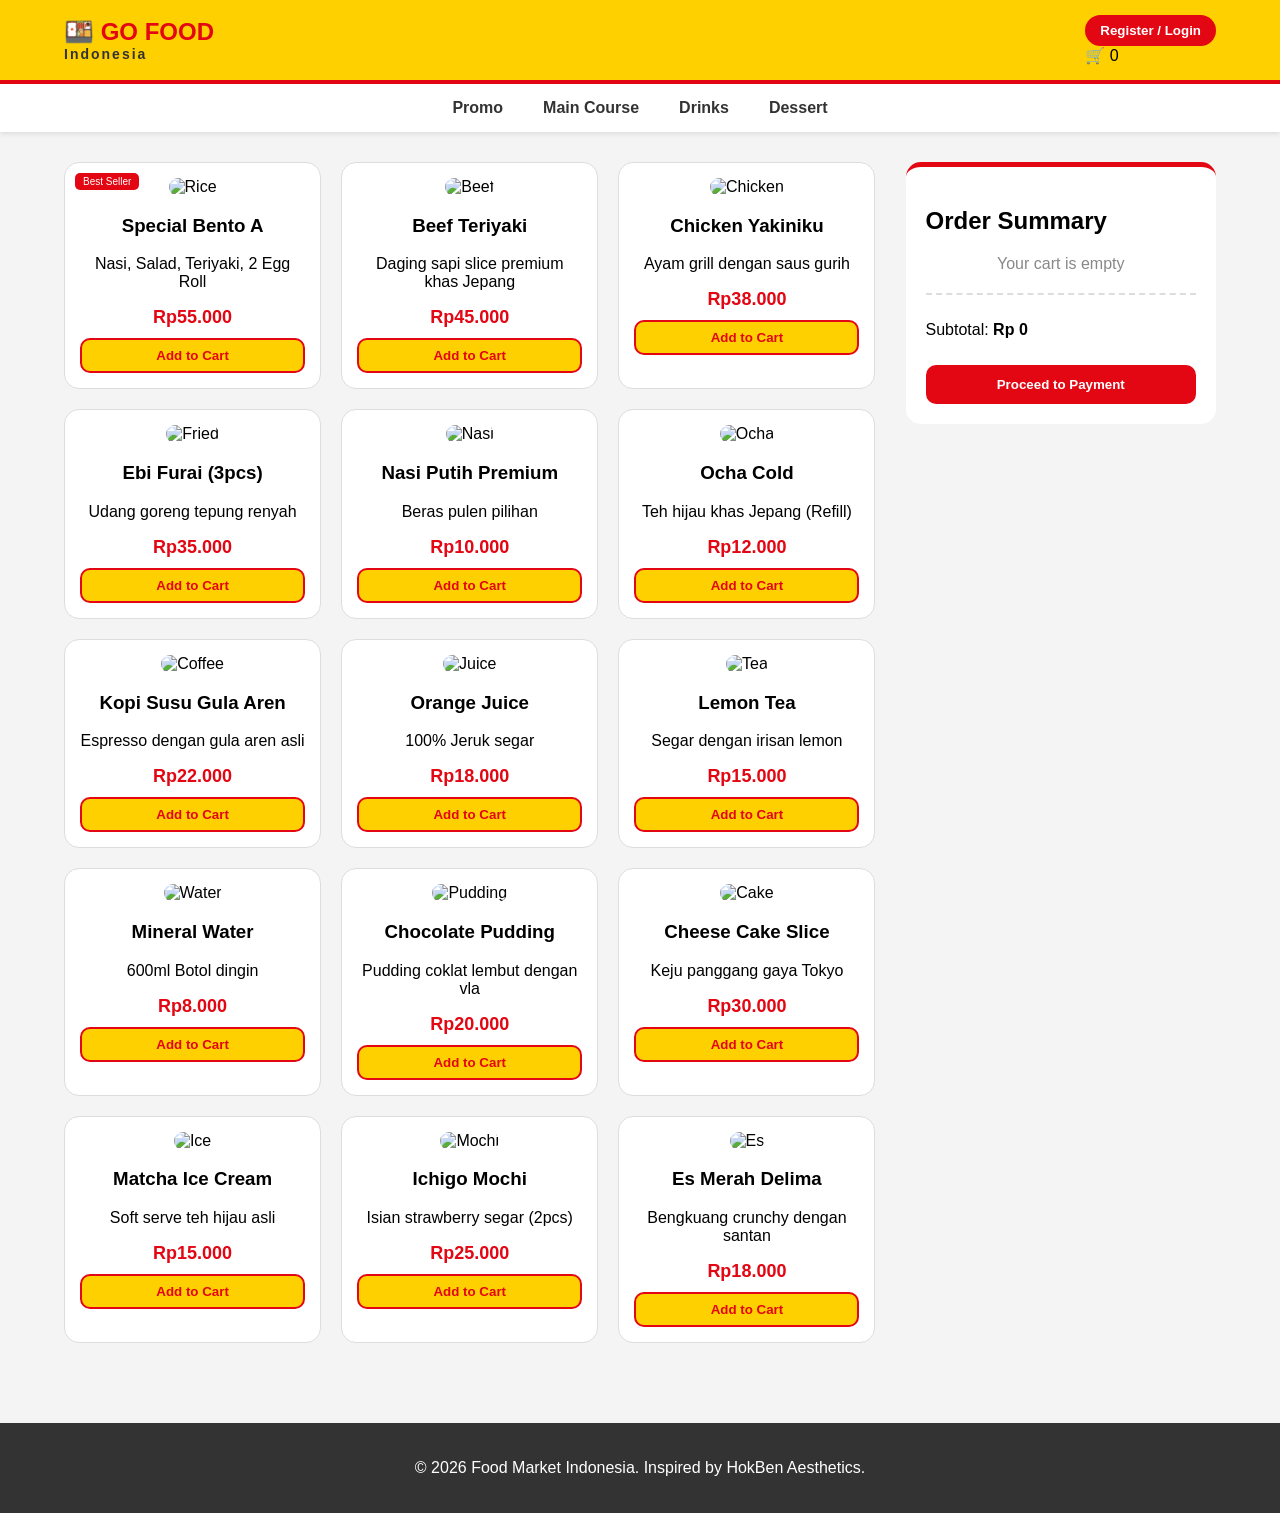
==== shoppy.html @ 133f817b "Add files via upload" ====
<!DOCTYPE html>
<html lang="id">
<head>
    <meta charset="UTF-8">
    <meta name="viewport" content="width=device-width, initial-scale=1.0">
    <title>HokBen Style - Food Market</title>
    <link rel="stylesheet" href="shoppy.css">
</head>
<body>

<header>
    <div class="header-content">
        <h1>🍱 GO FOOD<span>Indonesia</span></h1>
        <div class="auth-buttons">
            <button onclick="openModal()">Register / Login</button>
            <div class="cart-icon">
                🛒 <span id="cart-count">0</span>
            </div>
        </div>
    </div>
</header>

<nav>
    <ul>
        <li onclick="filterMenu('all')">Promo</li>
        <li onclick="filterMenu('makanan')">Main Course</li>
        <li onclick="filterMenu('minuman')">Drinks</li>
        <li onclick="filterMenu('dessert')">Dessert</li>
    </ul>
</nav>

<main>
    <section class="products" id="menu-container">
        <div class="card makanan">
            <div class="badge">Best Seller</div>
            <img src="https://images.unsplash.com/photo-1512058564366-18510be2db19?w=400" alt="Rice">
            <h3>Special Bento A</h3>
            <p>Nasi, Salad, Teriyaki, 2 Egg Roll</p>
            <div class="price">Rp55.000</div>
            <button onclick="addToCart('Special Bento A', 55000)">Add to Cart</button>
        </div>
        <div class="card makanan">
            <img src="https://images.unsplash.com/photo-1585032226651-759b368d7246?w=400" alt="Beef">
            <h3>Beef Teriyaki</h3>
            <p>Daging sapi slice premium khas Jepang</p>
            <div class="price">Rp45.000</div>
            <button onclick="addToCart('Beef Teriyaki', 45000)">Add to Cart</button>
        </div>
        <div class="card makanan">
            <img src="cyk.webp" alt="Chicken">
            <h3>Chicken Yakiniku</h3>
            <p>Ayam grill dengan saus gurih</p>
            <div class="price">Rp38.000</div>
            <button onclick="addToCart('Chicken Yakiniku', 38000)">Add to Cart</button>
        </div>
        <div class="card makanan">
            <img src="https://images.unsplash.com/photo-1626082927389-6cd097cdc6ec?w=400" alt="Fried">
            <h3>Ebi Furai (3pcs)</h3>
            <p>Udang goreng tepung renyah</p>
            <div class="price">Rp35.000</div>
            <button onclick="addToCart('Ebi Furai', 35000)">Add to Cart</button>
        </div>
        <div class="card makanan">
            <img src="https://images.unsplash.com/photo-1562607394-5abc012a6587?w=400" alt="Nasi">
            <h3>Nasi Putih Premium</h3>
            <p>Beras pulen pilihan</p>
            <div class="price">Rp10.000</div>
            <button onclick="addToCart('Nasi Putih', 10000)">Add to Cart</button>
        </div>

        <div class="card minuman">
            <img src="https://images.unsplash.com/photo-1556679343-c7306c1976bc?w=400" alt="Ocha">
            <h3>Ocha Cold</h3>
            <p>Teh hijau khas Jepang (Refill)</p>
            <div class="price">Rp12.000</div>
            <button onclick="addToCart('Ocha Cold', 12000)">Add to Cart</button>
        </div>
        <div class="card minuman">
            <img src="https://images.unsplash.com/photo-1497515114629-f71d768fd07c?w=400" alt="Coffee">
            <h3>Kopi Susu Gula Aren</h3>
            <p>Espresso dengan gula aren asli</p>
            <div class="price">Rp22.000</div>
            <button onclick="addToCart('Kopi Susu', 22000)">Add to Cart</button>
        </div>
        <div class="card minuman">
            <img src="https://images.unsplash.com/photo-1544145945-f904253d0c7e?w=400" alt="Juice">
            <h3>Orange Juice</h3>
            <p>100% Jeruk segar</p>
            <div class="price">Rp18.000</div>
            <button onclick="addToCart('Orange Juice', 18000)">Add to Cart</button>
        </div>
        <div class="card minuman">
            <img src="https://images.unsplash.com/photo-1513558161293-cdaf765ed2fd?w=400" alt="Tea">
            <h3>Lemon Tea</h3>
            <p>Segar dengan irisan lemon</p>
            <div class="price">Rp15.000</div>
            <button onclick="addToCart('Lemon Tea', 15000)">Add to Cart</button>
        </div>
        <div class="card minuman">
            <img src="https://images.unsplash.com/photo-1543253687-c931c8e01820?w=400" alt="Water">
            <h3>Mineral Water</h3>
            <p>600ml Botol dingin</p>
            <div class="price">Rp8.000</div>
            <button onclick="addToCart('Mineral Water', 8000)">Add to Cart</button>
        </div>

        <div class="card dessert">
            <img src="https://images.unsplash.com/photo-1551024506-0bccd828d307?w=400" alt="Pudding">
            <h3>Chocolate Pudding</h3>
            <p>Pudding coklat lembut dengan vla</p>
            <div class="price">Rp20.000</div>
            <button onclick="addToCart('Chocolate Pudding', 20000)">Add to Cart</button>
        </div>
        <div class="card dessert">
            <img src="https://images.unsplash.com/photo-1488477181946-6428a0291777?w=400" alt="Cake">
            <h3>Cheese Cake Slice</h3>
            <p>Keju panggang gaya Tokyo</p>
            <div class="price">Rp30.000</div>
            <button onclick="addToCart('Cheese Cake', 30000)">Add to Cart</button>
        </div>
        <div class="card dessert">
            <img src="https://images.unsplash.com/photo-1579954115545-a95591f28be0?w=400" alt="Ice">
            <h3>Matcha Ice Cream</h3>
            <p>Soft serve teh hijau asli</p>
            <div class="price">Rp15.000</div>
            <button onclick="addToCart('Matcha Ice', 15000)">Add to Cart</button>
        </div>
        <div class="card dessert">
            <img src="https://images.unsplash.com/photo-1563729784474-d77dbb933a9e?w=400" alt="Mochi">
            <h3>Ichigo Mochi</h3>
            <p>Isian strawberry segar (2pcs)</p>
            <div class="price">Rp25.000</div>
            <button onclick="addToCart('Ichigo Mochi', 25000)">Add to Cart</button>
        </div>
        <div class="card dessert">
            <img src="https://images.unsplash.com/photo-1600891964599-f61ba0e24092?w=400" alt="Es">
            <h3>Es Merah Delima</h3>
            <p>Bengkuang crunchy dengan santan</p>
            <div class="price">Rp18.000</div>
            <button onclick="addToCart('Es Merah Delima', 18000)">Add to Cart</button>
        </div>
    </section>

    <aside class="cart-box">
        <h2>Order Summary</h2>
        <div id="cart-items">
            <p style="text-align:center; color:#888;">Your cart is empty</p>
        </div>
        <div class="total-section">
            <p>Subtotal: <strong>Rp <span id="total">0</span></strong></p>
            <button class="checkout-btn" onclick="checkout()">Proceed to Payment</button>
        </div>
    </aside>
</main>

<div id="regModal" class="modal">
    <div class="modal-content">
        <span class="close" onclick="closeModal()">&times;</span>
        <h2>Create Account</h2>
        <form id="regForm" onsubmit="handleRegister(event)">
            <input type="text" placeholder="Full Name" required>
            <input type="email" placeholder="Email Address" required>
            <input type="password" placeholder="Password" required>
            <button type="submit">Sign Up Now</button>
        </form>
    </div>
</div>

<div id="payModal" class="modal">
    <div class="modal-content">
        <h2>Payment Selection</h2>
        <p>Total to pay: <strong>Rp <span id="pay-total">0</span></strong></p>
        <div class="pay-options">
            <button onclick="finalPay('GOPAY')">GOPAY</button>
            <button onclick="finalPay('OVO')">OVO</button>
            <button onclick="finalPay('Credit Card')">Credit Card</button>
        </div>
        <button class="close-pay" onclick="document.getElementById('payModal').style.display='none'">Cancel</button>
    </div>
</div>

<footer>
    <p>© 2026 Food Market Indonesia. Inspired by HokBen Aesthetics.</p>
</footer>

<script src="shoppy.js"></script>
</body>
</html>
---- shoppy.css ----
:root {
    --hokben-yellow: #FFD000;
    --hokben-red: #E30613;
    --dark-grey: #333;
}

body {
    margin: 0;
    font-family: 'Arial', sans-serif;
    background-color: #f4f4f4;
}

/* Header */
header {
    background-color: var(--hokben-yellow);
    padding: 15px 5%;
    border-bottom: 4px solid var(--hokben-red);
}

.header-content {
    display: flex;
    justify-content: space-between;
    align-items: center;
}

header h1 {
    margin: 0;
    color: var(--hokben-red);
    font-size: 24px;
}

header h1 span {
    display: block;
    font-size: 14px;
    color: #333;
    letter-spacing: 2px;
}

.auth-buttons button {
    background: var(--hokben-red);
    color: white;
    border: none;
    padding: 8px 15px;
    border-radius: 20px;
    cursor: pointer;
    font-weight: bold;
}

/* Navigation */
nav {
    background: white;
    box-shadow: 0 2px 5px rgba(0,0,0,0.1);
}

nav ul {
    display: flex;
    justify-content: center;
    list-style: none;
    padding: 10px;
    margin: 0;
}

nav li {
    margin: 0 20px;
    font-weight: bold;
    cursor: pointer;
    color: var(--dark-grey);
    padding: 5px 0;
}

nav li:hover {
    color: var(--hokben-red);
    border-bottom: 2px solid var(--hokben-red);
}

/* Main Layout */
main {
    display: flex;
    padding: 30px 5%;
    gap: 30px;
}

.products {
    flex: 3;
    display: grid;
    grid-template-columns: repeat(auto-fill, minmax(200px, 1fr));
    gap: 20px;
}

/* Card Design */
.card {
    background: white;
    border-radius: 15px;
    padding: 15px;
    text-align: center;
    position: relative;
    border: 1px solid #ddd;
    transition: 0.3s;
}

.card:hover { transform: translateY(-5px); box-shadow: 0 5px 15px rgba(0,0,0,0.1); }

.card img {
    width: 100%;
    height: 150px;
    object-fit: cover;
    border-radius: 10px;
}

.badge {
    position: absolute;
    top: 10px;
    left: 10px;
    background: var(--hokben-red);
    color: white;
    font-size: 10px;
    padding: 3px 8px;
    border-radius: 5px;
}

.price {
    color: var(--hokben-red);
    font-weight: bold;
    font-size: 18px;
    margin: 10px 0;
}

.card button {
    width: 100%;
    background: var(--hokben-yellow);
    border: 2px solid var(--hokben-red);
    color: var(--hokben-red);
    font-weight: bold;
    padding: 8px;
    border-radius: 10px;
    cursor: pointer;
}

/* Sidebar Cart */
.cart-box {
    flex: 1;
    background: white;
    padding: 20px;
    border-radius: 15px;
    height: fit-content;
    border-top: 5px solid var(--hokben-red);
}

.total-section {
    margin-top: 20px;
    border-top: 2px dashed #ddd;
    padding-top: 10px;
}

.checkout-btn {
    width: 100%;
    background: var(--hokben-red);
    color: white;
    border: none;
    padding: 12px;
    border-radius: 10px;
    font-weight: bold;
    margin-top: 10px;
    cursor: pointer;
}

/* Modals */
.modal {
    display: none;
    position: fixed;
    z-index: 1000;
    left: 0;
    top: 0;
    width: 100%;
    height: 100%;
    background-color: rgba(0,0,0,0.5);
}

.modal-content {
    background-color: white;
    margin: 10% auto;
    padding: 30px;
    width: 300px;
    border-radius: 15px;
    text-align: center;
}

.modal-content input {
    width: 90%;
    padding: 10px;
    margin: 10px 0;
    border: 1px solid #ddd;
    border-radius: 5px;
}

.pay-options button {
    display: block;
    width: 100%;
    margin: 10px 0;
    padding: 10px;
    background: #f8f8f8;
    border: 1px solid #ccc;
    border-radius: 5px;
    cursor: pointer;
}

footer {
    text-align: center;
    padding: 20px;
    background: var(--dark-grey);
    color: white;
    margin-top: 50px;
}
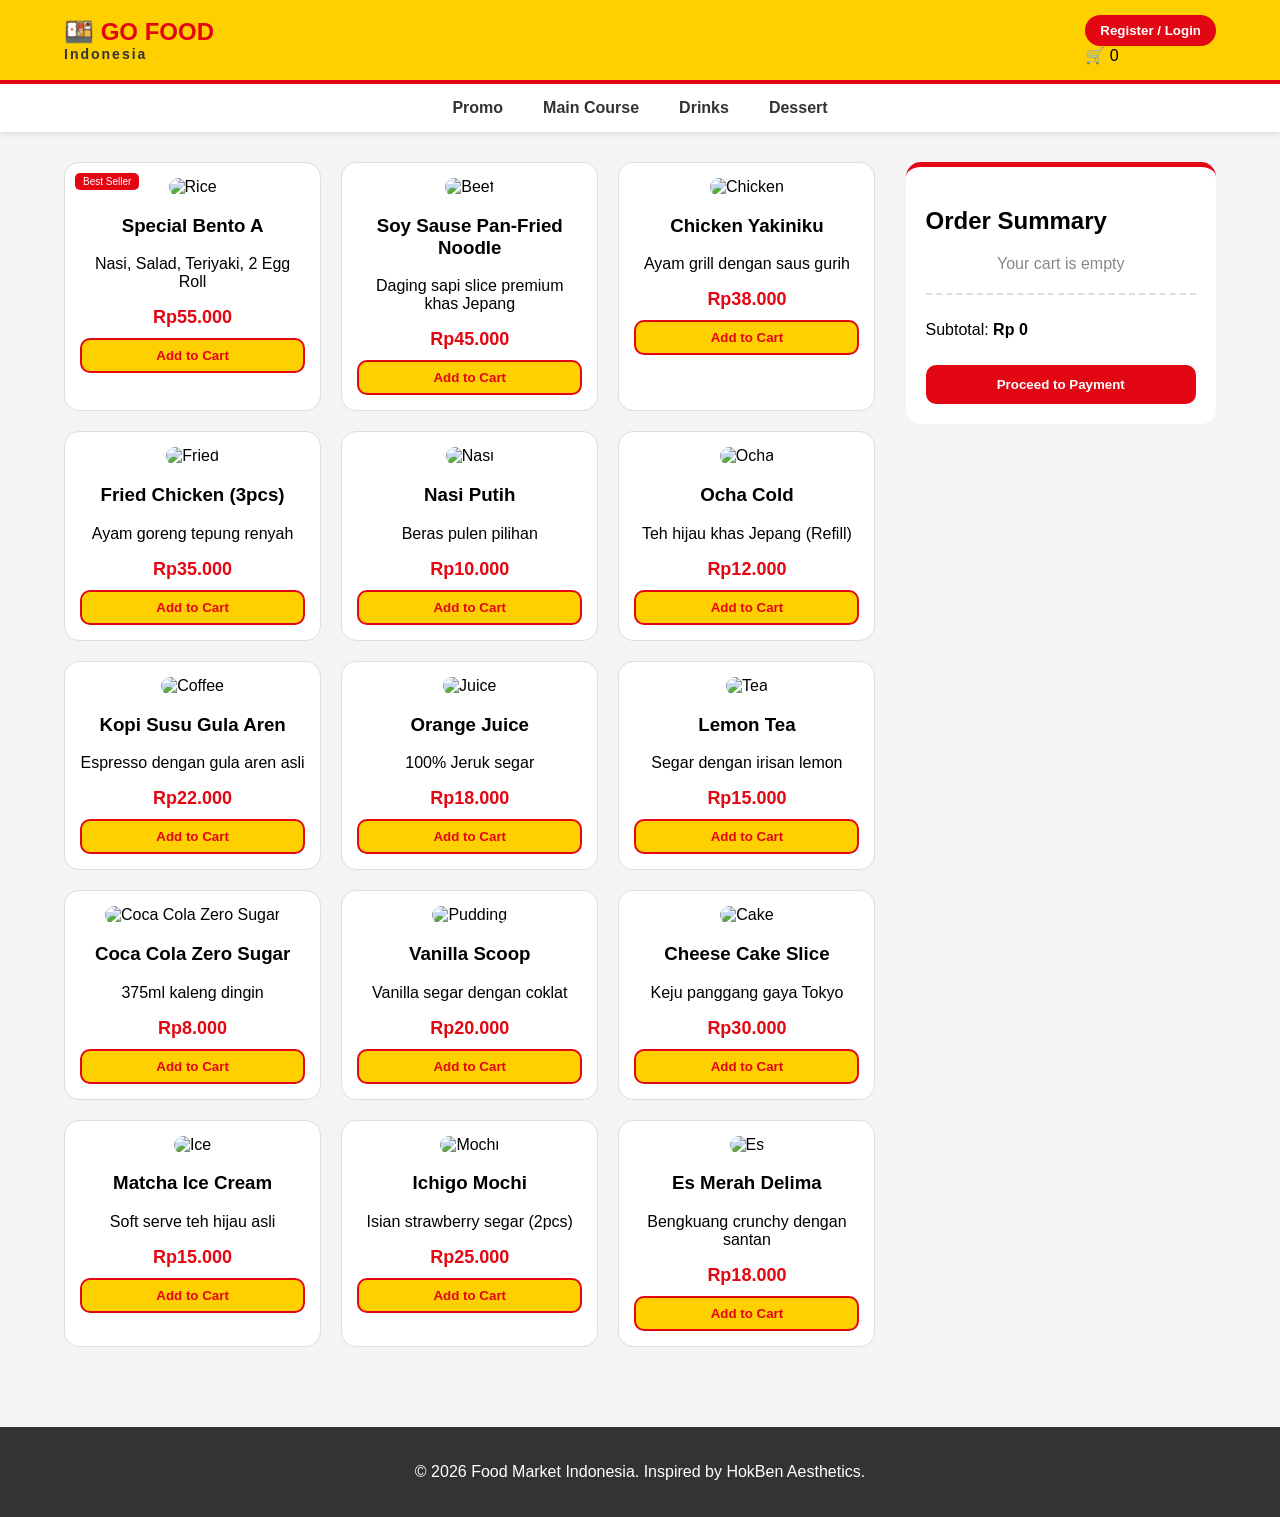
==== commit 28630f20: "Add files via upload" ====
--- a/shoppy.html
+++ b/shoppy.html
@@ -41,7 +41,7 @@
         </div>
         <div class="card makanan">
             <img src="https://images.unsplash.com/photo-1585032226651-759b368d7246?w=400" alt="Beef">
-            <h3>Beef Teriyaki</h3>
+            <h3>Soy Sause Pan-Fried Noodle</h3>
             <p>Daging sapi slice premium khas Jepang</p>
             <div class="price">Rp45.000</div>
             <button onclick="addToCart('Beef Teriyaki', 45000)">Add to Cart</button>
@@ -55,14 +55,14 @@
         </div>
         <div class="card makanan">
             <img src="https://images.unsplash.com/photo-1626082927389-6cd097cdc6ec?w=400" alt="Fried">
-            <h3>Ebi Furai (3pcs)</h3>
-            <p>Udang goreng tepung renyah</p>
+            <h3>Fried Chicken (3pcs)</h3>
+            <p>Ayam goreng tepung renyah</p>
             <div class="price">Rp35.000</div>
             <button onclick="addToCart('Ebi Furai', 35000)">Add to Cart</button>
         </div>
         <div class="card makanan">
             <img src="https://images.unsplash.com/photo-1562607394-5abc012a6587?w=400" alt="Nasi">
-            <h3>Nasi Putih Premium</h3>
+            <h3>Nasi Putih</h3>
             <p>Beras pulen pilihan</p>
             <div class="price">Rp10.000</div>
             <button onclick="addToCart('Nasi Putih', 10000)">Add to Cart</button>
@@ -97,17 +97,17 @@
             <button onclick="addToCart('Lemon Tea', 15000)">Add to Cart</button>
         </div>
         <div class="card minuman">
-            <img src="https://images.unsplash.com/photo-1543253687-c931c8e01820?w=400" alt="Water">
-            <h3>Mineral Water</h3>
-            <p>600ml Botol dingin</p>
+            <img src="https://images.unsplash.com/photo-1543253687-c931c8e01820?w=400" alt="Coca Cola Zero Sugar">
+            <h3>Coca Cola Zero Sugar</h3>
+            <p>375ml kaleng dingin</p>
             <div class="price">Rp8.000</div>
-            <button onclick="addToCart('Mineral Water', 8000)">Add to Cart</button>
+            <button onclick="addToCart('Coca Cola Zero Sugar', 8000)">Add to Cart</button>
         </div>
 
         <div class="card dessert">
             <img src="https://images.unsplash.com/photo-1551024506-0bccd828d307?w=400" alt="Pudding">
-            <h3>Chocolate Pudding</h3>
-            <p>Pudding coklat lembut dengan vla</p>
+            <h3>Vanilla Scoop</h3>
+            <p>Vanilla segar dengan coklat</p>
             <div class="price">Rp20.000</div>
             <button onclick="addToCart('Chocolate Pudding', 20000)">Add to Cart</button>
         </div>
@@ -133,7 +133,7 @@
             <button onclick="addToCart('Ichigo Mochi', 25000)">Add to Cart</button>
         </div>
         <div class="card dessert">
-            <img src="https://images.unsplash.com/photo-1600891964599-f61ba0e24092?w=400" alt="Es">
+            <img src="merah.jpeg" alt="Es">
             <h3>Es Merah Delima</h3>
             <p>Bengkuang crunchy dengan santan</p>
             <div class="price">Rp18.000</div>
